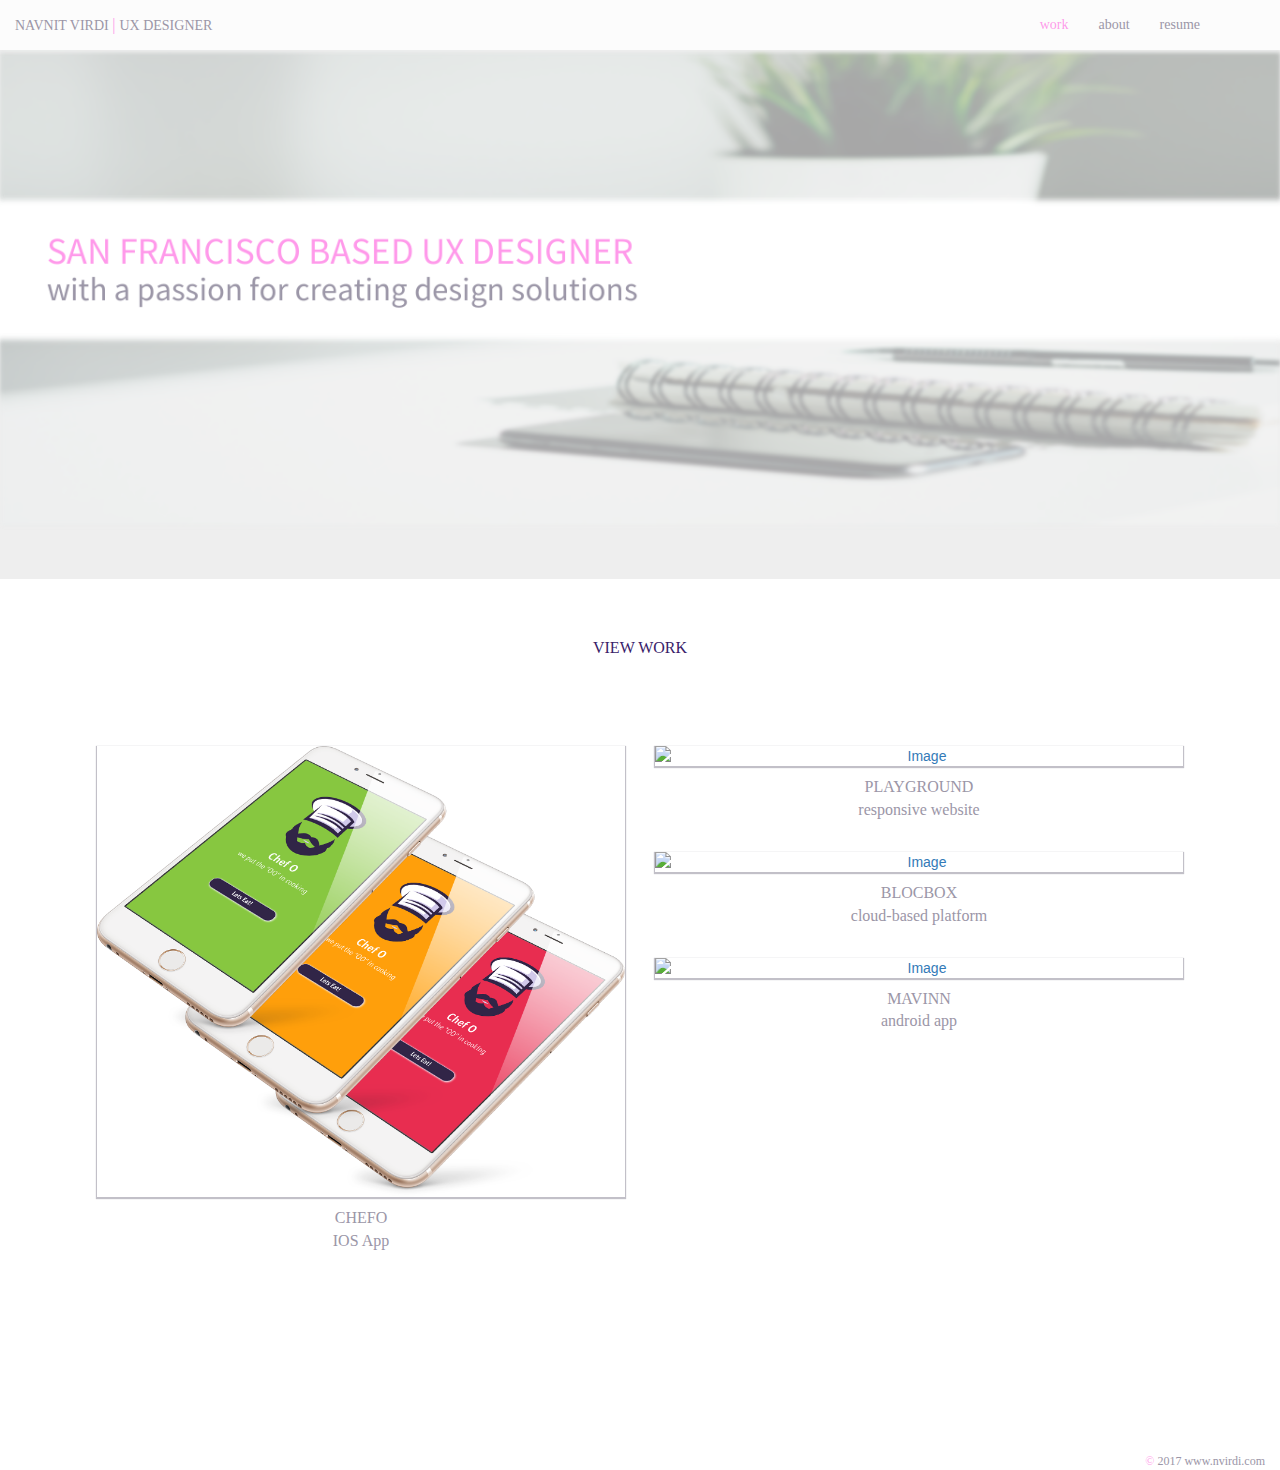
==== index.html @ 10308c73 "Update index.html" ====
<!DOCTYPE html>
<html lang="en">
<head>
  <title>Navnit Virdi UX Designer</title>
  <meta charset="utf-8">
  <meta name="viewport" content="width=device-width, initial-scale=1">
  <link rel="stylesheet" href="https://maxcdn.bootstrapcdn.com/bootstrap/3.3.7/css/bootstrap.min.css">
  <script src="https://ajax.googleapis.com/ajax/libs/jquery/3.2.1/jquery.min.js"></script>
  <script src="https://maxcdn.bootstrapcdn.com/bootstrap/3.3.7/js/bootstrap.min.js"></script>
  <script src="https://use.fontawesome.com/5433a87baa.js"></script>

<!--CSS -->
  <link rel="stylesheet" href="styles.css">
</head>
<body>

  <nav class="navbar navbar-inverse" style="z-index: 99;background-color:#FCFCFC;border:none;margin-bottom:auto">
    <div class="container-fluid">
      <div class="navbar-header" >
        <button type="button" class="navbar-toggle" data-toggle="collapse" data-target="#myNavbar" style="background-color:#9B96A7">
          <span class="icon-bar"></span>
          <span class="icon-bar"></span>
          <span class="icon-bar"></span>
        </button>
        <a class="navbar-brand headleft" href="http://www.nvirdi.com" style="color:#9B96A7;font-family:Source Sans Pro;font-size:14px;font-weight:400;" href="#">NAVNIT VIRDI  <span style="color:rgba(255,105,225,0.67);font-size:16px;">| </span> UX DESIGNER</a></a>
      </div>
      <div class="collapse navbar-collapse" id="myNavbar">
        <ul class="nav navbar-nav navbar-right">
          <li><a href="#work" style="color:rgba(255,105,225,0.67);font-weight:400;font-size:14px;font-family:Source Sans Pro;">work</a></li>
          <li><a href="http://www.nvirdi.com/about" style="color:#9B96A7;font-weight:400;font-size:14px;font-family:Source Sans Pro;">about</a></li>
          <li><a href="Images/Home/NVirdi 2.pdf" target="_blank" style="color:#9B96A7;font-weight:400;font-size:14px;font-family:Source Sans Pro;">resume</a></li>
          <li><a href="mailto:nvirdi3@gmail.com" target="_blank" class="icons-sm fb-ic" style='color:#9B96A7;padding-right:10px'><i class="fa fa-envelope fa-lg white-text mr-md-4"> </i></a>
          <li><a href="https://www.linkedin.com/in/navnitvirdi/" target="_blank" class="icons-sm li-ic" style='color:#9B96A7;padding-right:10px'><i class="fa fa-linkedin fa-lg white-text mr-md-4"> </i></a>
        </ul>
      </div>
    </div>
  </nav>

  <div class="jumbotron">
    <div class="text-center">
    <img src="Images/Home/HomeHeader.png" class="img-responsive" style="width:100%" alt="Image">
    </div>
  </div>

  </div>
  <br>
  <div class="text-center">

    <h4 style="font-size:16px;">VIEW WORK</h4><br><br>
    <span id="work" style="display: block; position: relative; top: -250px; visibility: hidden"></span>
    <div style="background-color:#FFFFFF;padding-top:20px;padding-bottom:20px;padding-left:20px;padding-right:20px;">
    <div class="row" style="width:90%; margin:auto">
      
      
       <div class="col-sm-6" style="background-color:#FFFFFF;">
        <img class="work"><a href="http://www.nvirdi.com/chefo"><img src="Images/Home/chefo.png" class="img-responsive" style="width:100%;box-shadow: 0px 1px 1px 1px #C2C0C8" alt="Image"></a>
        <p style="margin-top:10px;margin-bottom:0px;color:#9B96A7;font-family:Source Sans Pro;font-weight:500">CHEFO</p>
        <p style="color:#9B96A7">IOS App</p>
      </div>
       <div class="col-sm-6" style="background-color:#FFFFFF;">
        <img class="work"><a href="http://www.nvirdi.com/playground"><img src="Images/Home/playgroundimage.png" class="img-responsive" style="width:100%;box-shadow: 0px 1px 1px 1px #C2C0C8" alt="Image"></a>
        <p style="margin-top:10px;margin-bottom:0px;color:#9B96A7;font-family:Source Sans Pro;font-weight:500">PLAYGROUND</p>
        <p style="color:#9B96A7">responsive website</p>
      </div>
      <div class="col-sm-6" style="background-color:#FFFFFF;">
        <img class="work"><a href="http://www.nvirdi.com/blockbox"><img src="Images/Home/blocboximage.png" class="img-responsive" style="width:100%;box-shadow: 0px 1px 1px 1px #C2C0C8" alt="Image"></a>
        <p style="margin-top:10px;margin-bottom:0px;color:#9B96A7;font-family:Source Sans Pro;font-weight:500">BLOCBOX</p>
        <p style="color:#9B96A7">cloud-based platform</p>
      </div>
        <div class="col-sm-6" style="background-color:#FFFFFF;">
        <img class="work"><a href="http://www.nvirdi.com/mavinn"><img src="Images/Home/mavinnimage.png" class="img-responsive" style="width:100%;box-shadow: 0px 1px 1px 1px #C2C0C8" alt="Image"></a>
        <p style="margin-top:10px;margin-bottom:0px;color:#9B96A7;font-family:Source Sans Pro;font-weight:500">MAVINN</p>
        <p style="color:#9B96A7">android app</p>
      </div>
    </div>
  </div>
</div><br><br><br><br><br><br>



  <div class="footer-copyright">
      <div class="container-fluid text-right" style="margin-top:50px;font-family:Avenir;font-size:12px;color:#9B96A7;">
          <span style="color:rgba(255,105,225,0.67);">  © </span> 2017 www.nvirdi.com
      </div>
  </div>

  <!-- Global site tag (gtag.js) - Google Analytics -->
<script async src="https://www.googletagmanager.com/gtag/js?id=UA-111633989-1"></script>
<script>
  window.dataLayer = window.dataLayer || [];
  function gtag(){dataLayer.push(arguments);}
  gtag('js', new Date());

  gtag('config', 'UA-111633989-1');
</script>
---- styles.css ----
/* Remove the navbar's default margin-bottom and rounded borders */
.navbar {
  margin-top: auto;
  border-radius: 0;
  overflow: auto;
  display:block;
  position: fixed;
  top: 0;
  font-family:"Raleway";
  width: 100%;
}


/* Add a gray background color and some padding to the footer */
/*footer {
  background-color: #f2f2f2;
  padding: 25px;
}*/

.carousel-inner img {
  width: 100%; /* Set width to 100% */
  margin: auto;
  min-height:200px;
}

/* Hide the carousel text when the screen is less than 600 pixels wide */
@media (max-width: 600px) {
  .carousel-caption {
    display: none;
  }
}

.intro{
  max-width:700px;
  margin:auto;
}


p {
  color:#333333;
  font-size:16px;
  font-family:"Avenir";
}
.image {
  max-width:100%;
  height:auto;
  position: relative;
  background-attachment:relative;
}



h1 {
color:#391D6A;
font-family:"Raleway";
font-size:30px;
font-weight:bold;
}

h4 {
  color:#391D6A;
  font-size:16px;
  font-family:"Raleway";
}

.problem{
  margin:10px;
  text-align:center;
}

.heading{
  color:#391D6A;
  font-size:20px;
  font-family:"Raleway";
}

.majortitles {
  width: 80%;
  margin-left: 10%;
  font-family:"Raleway";
  font-weight:bold;
  font-size:25px;
  color:#391D6A;
}

.minortitles {
  width: 80%;
  margin-left: 10%;
  color:#9B9B9B;
  font-family:"Raleway"
  font-size:18px;

}

/*.paneltext-center {
  color:#141414;
  padding:20px;
  margin:5px 0;
  margin-bottom:50px;
  width:47%;
  float:left;
  position:relative;
  display:inline;
  padding-right:20px;
  background-color:rgba(255, 255, 255, .7);
}*/

.btn2 {
  -webkit-border-radius: 3px;
  -moz-border-radius: 3px;
  font-family: "Raleway", sans-serif;
  color: #BC9448;
  border-radius: 50px;
  font-size: 12px;
  font-weight:600;
  letter-spacing:1px;
  text-decoration: none;
  text-transform:uppercase;
  text-align:center;
  background-color: #FFFFFF;
  padding-right:10px;
  padding-left:10px;
  padding-top:11px;
  padding-bottom:11px;
  margin-top:30px;
  margin-bottom:10px;
  margin-left:auto;
  margin-right:auto;
  border-radius: 3px;
  border: solid #BC9448 1px;
  position:relative;
  display:table;
  transition: color .2s ease-in-out;
  -moz-transition: color .2s ease-in-out;
  -webkit-transition: color .2s ease-in-out;
  width:auto;

}

.btn2:hover {
  background: #C2C0C8;
  text-decoration: none;
  color:#FFFFFF;
  border-color:#C2C0C8;
}


.headleft {
  color: #391D6A;
  font-size: 16px;
  font-family: "Avenir";
}

.frustrationlist {
  font-family: "Avenir";
  font-size:16px;
  min-height:95px;


}

.motives {
  color: green;
  font-weight:bold;
}


.frust{
  color: red;
  font-weight:bold;
  margin-top: 10px;
}

.prob1 {
padding-top:10px;
padding-bottom:10px;
float:left;
width:auto;
padding-left:10px;
padding-right:10px;
box-shadow:0px 1px 1px 1px #C2C0C8;
background-color:white;
}

.prob2 {
padding-top:10px;
padding-bottom:10px;
padding-left:10px;
float:right;
width:auto;
padding-right:10px;
box-shadow:0px 1px 1px 1px #C2C0C8;
background-color:white;
}

.options{
  font-family: "Avenir";
  font-size:16px;
  color:#391D6A;

}

.research {
  font-family:"Avenir";
  font-weight:lighter;
  font-size:16px;
}

.flexbox {
  display: -webkit-flex;
  display: -ms-flexbox;
  display: flex;
  flex-direction: row;
}

@media screen and (max-width: 692px)   {
    .prob1, .nomarg, .prob2{
        width:100%;
        float:none;
        margin:auto;
    }

}

@media screen and (max-width: 692px)   {
    .elimmarg {
        margin:auto;
    }

}

.padme {
  padding-top:10px;
  padding-bottom:10px;
  padding-left:10px;
  padding-right:15px;
}
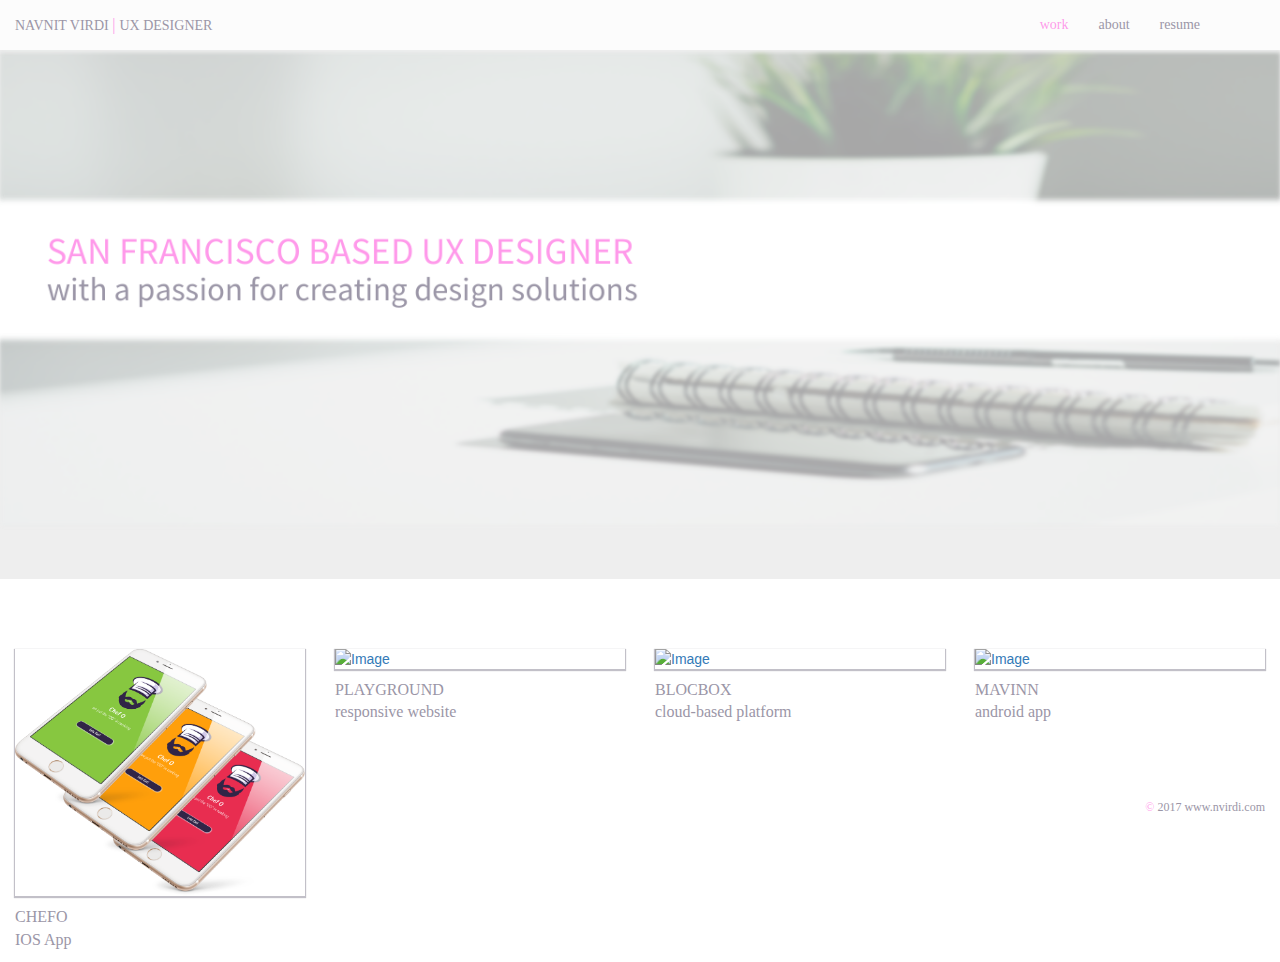
==== commit b364ebb5: "Update index.html" ====
--- a/index.html
+++ b/index.html
@@ -44,30 +44,24 @@
 
   </div>
   <br>
-  <div class="text-center">
 
-    <h4 style="font-size:16px;">VIEW WORK</h4><br><br>
-    <span id="work" style="display: block; position: relative; top: -250px; visibility: hidden"></span>
-    <div style="background-color:#FFFFFF;padding-top:20px;padding-bottom:20px;padding-left:20px;padding-right:20px;">
-    <div class="row" style="width:90%; margin:auto">
-      
-      
-       <div class="col-sm-6" style="background-color:#FFFFFF;">
+
+       <div class="col-sm-3" style="background-color:#FFFFFF;">
         <img class="work"><a href="http://www.nvirdi.com/chefo"><img src="Images/Home/chefo.png" class="img-responsive" style="width:100%;box-shadow: 0px 1px 1px 1px #C2C0C8" alt="Image"></a>
         <p style="margin-top:10px;margin-bottom:0px;color:#9B96A7;font-family:Source Sans Pro;font-weight:500">CHEFO</p>
         <p style="color:#9B96A7">IOS App</p>
       </div>
-       <div class="col-sm-6" style="background-color:#FFFFFF;">
+       <div class="col-sm-3" style="background-color:#FFFFFF;">
         <img class="work"><a href="http://www.nvirdi.com/playground"><img src="Images/Home/playgroundimage.png" class="img-responsive" style="width:100%;box-shadow: 0px 1px 1px 1px #C2C0C8" alt="Image"></a>
         <p style="margin-top:10px;margin-bottom:0px;color:#9B96A7;font-family:Source Sans Pro;font-weight:500">PLAYGROUND</p>
         <p style="color:#9B96A7">responsive website</p>
       </div>
-      <div class="col-sm-6" style="background-color:#FFFFFF;">
+      <div class="col-sm-3" style="background-color:#FFFFFF;">
         <img class="work"><a href="http://www.nvirdi.com/blockbox"><img src="Images/Home/blocboximage.png" class="img-responsive" style="width:100%;box-shadow: 0px 1px 1px 1px #C2C0C8" alt="Image"></a>
         <p style="margin-top:10px;margin-bottom:0px;color:#9B96A7;font-family:Source Sans Pro;font-weight:500">BLOCBOX</p>
         <p style="color:#9B96A7">cloud-based platform</p>
       </div>
-        <div class="col-sm-6" style="background-color:#FFFFFF;">
+        <div class="col-sm-3" style="background-color:#FFFFFF;">
         <img class="work"><a href="http://www.nvirdi.com/mavinn"><img src="Images/Home/mavinnimage.png" class="img-responsive" style="width:100%;box-shadow: 0px 1px 1px 1px #C2C0C8" alt="Image"></a>
         <p style="margin-top:10px;margin-bottom:0px;color:#9B96A7;font-family:Source Sans Pro;font-weight:500">MAVINN</p>
         <p style="color:#9B96A7">android app</p>
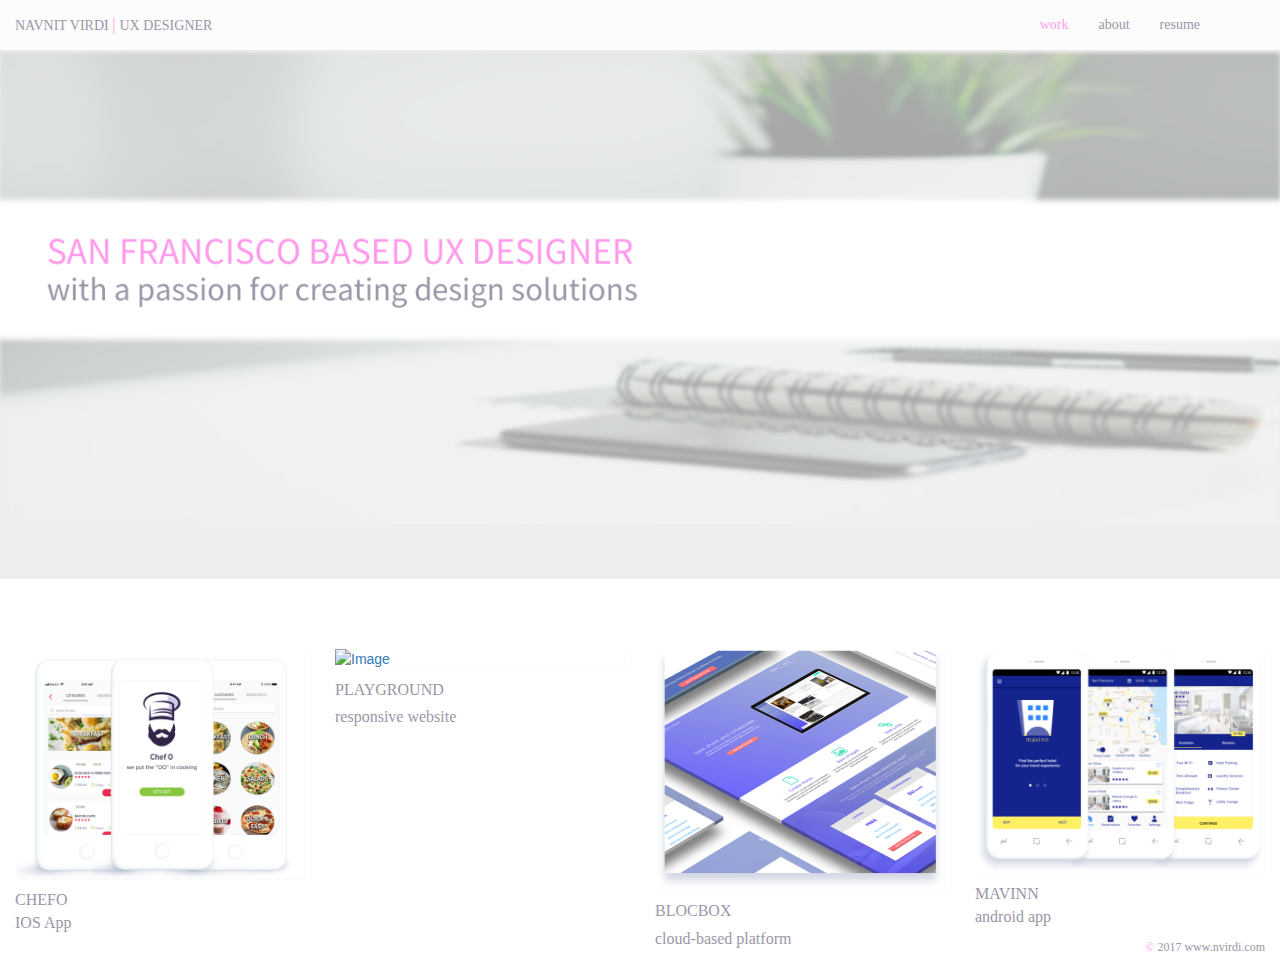
==== commit fe0cb252: "Update index.html" ====
--- a/index.html
+++ b/index.html
@@ -47,22 +47,22 @@
 
 
        <div class="col-sm-3" style="background-color:#FFFFFF;">
-        <img class="work"><a href="http://www.nvirdi.com/chefo"><img src="Images/Home/chefo.png" class="img-responsive" style="width:100%;box-shadow: 0px 1px 1px 1px #C2C0C8" alt="Image"></a>
+        <img class="work"><a href="http://www.nvirdi.com/chefo"><img src="Images/Home/chefo.png" class="img-responsive" style="width:100%;box-shadow: 0px 0.5px 0.5px 0.5px #FAFAFA" alt="Image"></a>
         <p style="margin-top:10px;margin-bottom:0px;color:#9B96A7;font-family:Source Sans Pro;font-weight:500">CHEFO</p>
         <p style="color:#9B96A7">IOS App</p>
       </div>
        <div class="col-sm-3" style="background-color:#FFFFFF;">
-        <img class="work"><a href="http://www.nvirdi.com/playground"><img src="Images/Home/playgroundimage.png" class="img-responsive" style="width:100%;box-shadow: 0px 1px 1px 1px #C2C0C8" alt="Image"></a>
-        <p style="margin-top:10px;margin-bottom:0px;color:#9B96A7;font-family:Source Sans Pro;font-weight:500">PLAYGROUND</p>
+        <img class="work"><a href="http://www.nvirdi.com/playground"><img src="Images/Home/playgroundimage.png" class="img-responsive" style="width:100%;box-shadow: 0px 0.5px 0.5px 0.5px #FAFAFA" alt="Image"></a>
+        <p style="margin-top:10px;margin-bottom:5px;color:#9B96A7;font-family:Source Sans Pro;font-weight:500">PLAYGROUND</p>
         <p style="color:#9B96A7">responsive website</p>
       </div>
       <div class="col-sm-3" style="background-color:#FFFFFF;">
-        <img class="work"><a href="http://www.nvirdi.com/blockbox"><img src="Images/Home/blocboximage.png" class="img-responsive" style="width:100%;box-shadow: 0px 1px 1px 1px #C2C0C8" alt="Image"></a>
-        <p style="margin-top:10px;margin-bottom:0px;color:#9B96A7;font-family:Source Sans Pro;font-weight:500">BLOCBOX</p>
+        <img class="work"><a href="http://www.nvirdi.com/blockbox"><img src="Images/Home/blocboximage.png" class="img-responsive" style="width:100%;box-shadow: 0px 0.5px 0.5px 0.5px #FAFAFA" alt="Image"></a>
+        <p style="margin-top:10px;margin-bottom:5px;color:#9B96A7;font-family:Source Sans Pro;font-weight:500">BLOCBOX</p>
         <p style="color:#9B96A7">cloud-based platform</p>
       </div>
         <div class="col-sm-3" style="background-color:#FFFFFF;">
-        <img class="work"><a href="http://www.nvirdi.com/mavinn"><img src="Images/Home/mavinnimage.png" class="img-responsive" style="width:100%;box-shadow: 0px 1px 1px 1px #C2C0C8" alt="Image"></a>
+        <img class="work"><a href="http://www.nvirdi.com/mavinn"><img src="Images/Home/mavinnimage.png" class="img-responsive" style="width:100%;box-shadow: 0px 0.5px 0.5px 0.5px #FAFAFA" alt="Image"></a>
         <p style="margin-top:10px;margin-bottom:0px;color:#9B96A7;font-family:Source Sans Pro;font-weight:500">MAVINN</p>
         <p style="color:#9B96A7">android app</p>
       </div>
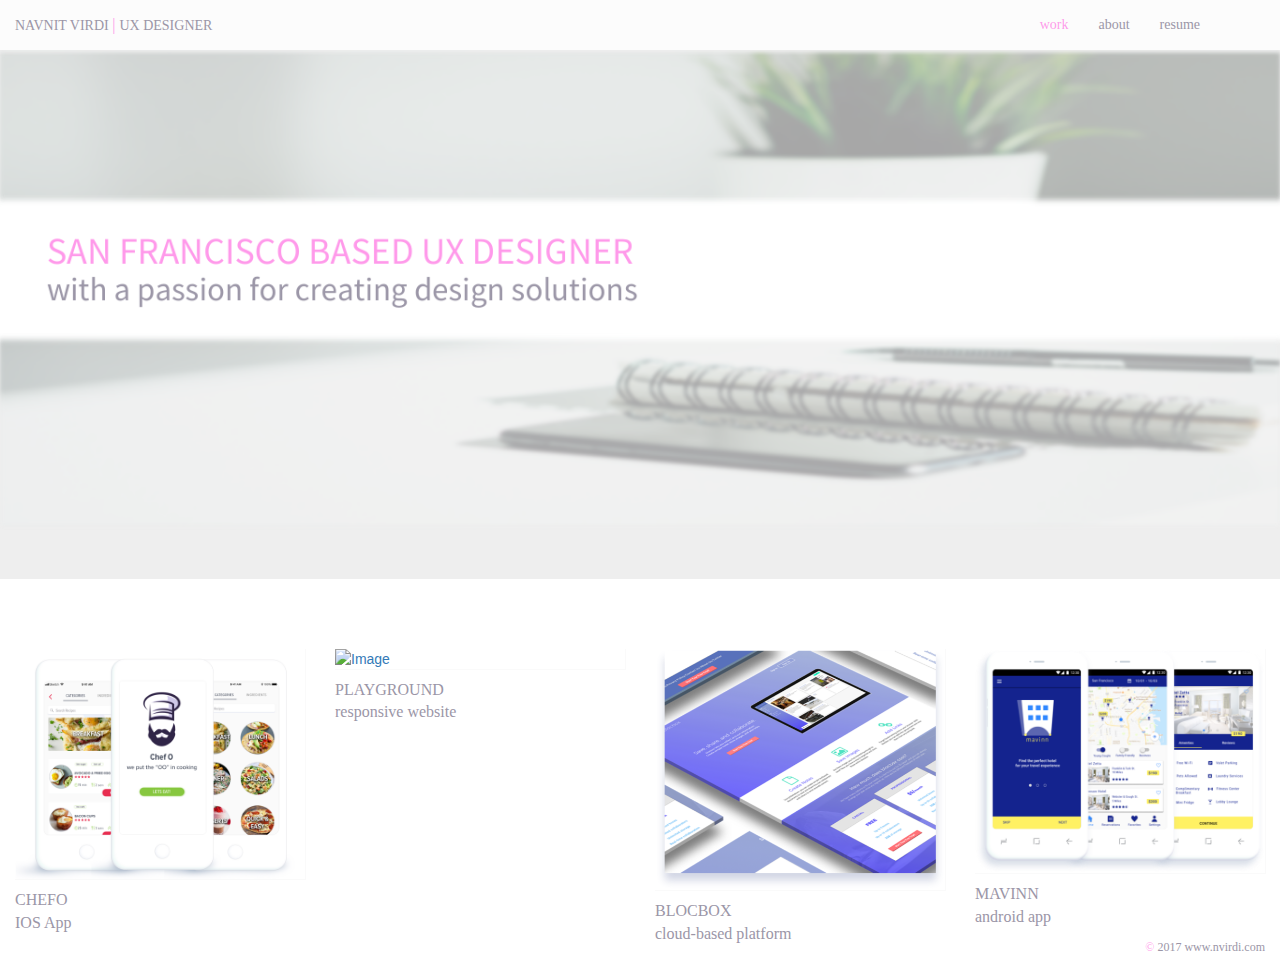
==== commit 7688735e: "Update index.html" ====
--- a/index.html
+++ b/index.html
@@ -53,12 +53,12 @@
       </div>
        <div class="col-sm-3" style="background-color:#FFFFFF;">
         <img class="work"><a href="http://www.nvirdi.com/playground"><img src="Images/Home/playgroundimage.png" class="img-responsive" style="width:100%;box-shadow: 0px 0.5px 0.5px 0.5px #FAFAFA" alt="Image"></a>
-        <p style="margin-top:10px;margin-bottom:5px;color:#9B96A7;font-family:Source Sans Pro;font-weight:500">PLAYGROUND</p>
+        <p style="margin-top:10px;margin-bottom:0px;color:#9B96A7;font-family:Source Sans Pro;font-weight:500">PLAYGROUND</p>
         <p style="color:#9B96A7">responsive website</p>
       </div>
       <div class="col-sm-3" style="background-color:#FFFFFF;">
         <img class="work"><a href="http://www.nvirdi.com/blockbox"><img src="Images/Home/blocboximage.png" class="img-responsive" style="width:100%;box-shadow: 0px 0.5px 0.5px 0.5px #FAFAFA" alt="Image"></a>
-        <p style="margin-top:10px;margin-bottom:5px;color:#9B96A7;font-family:Source Sans Pro;font-weight:500">BLOCBOX</p>
+        <p style="margin-top:10px;margin-bottom:0px;color:#9B96A7;font-family:Source Sans Pro;font-weight:500">BLOCBOX</p>
         <p style="color:#9B96A7">cloud-based platform</p>
       </div>
         <div class="col-sm-3" style="background-color:#FFFFFF;">
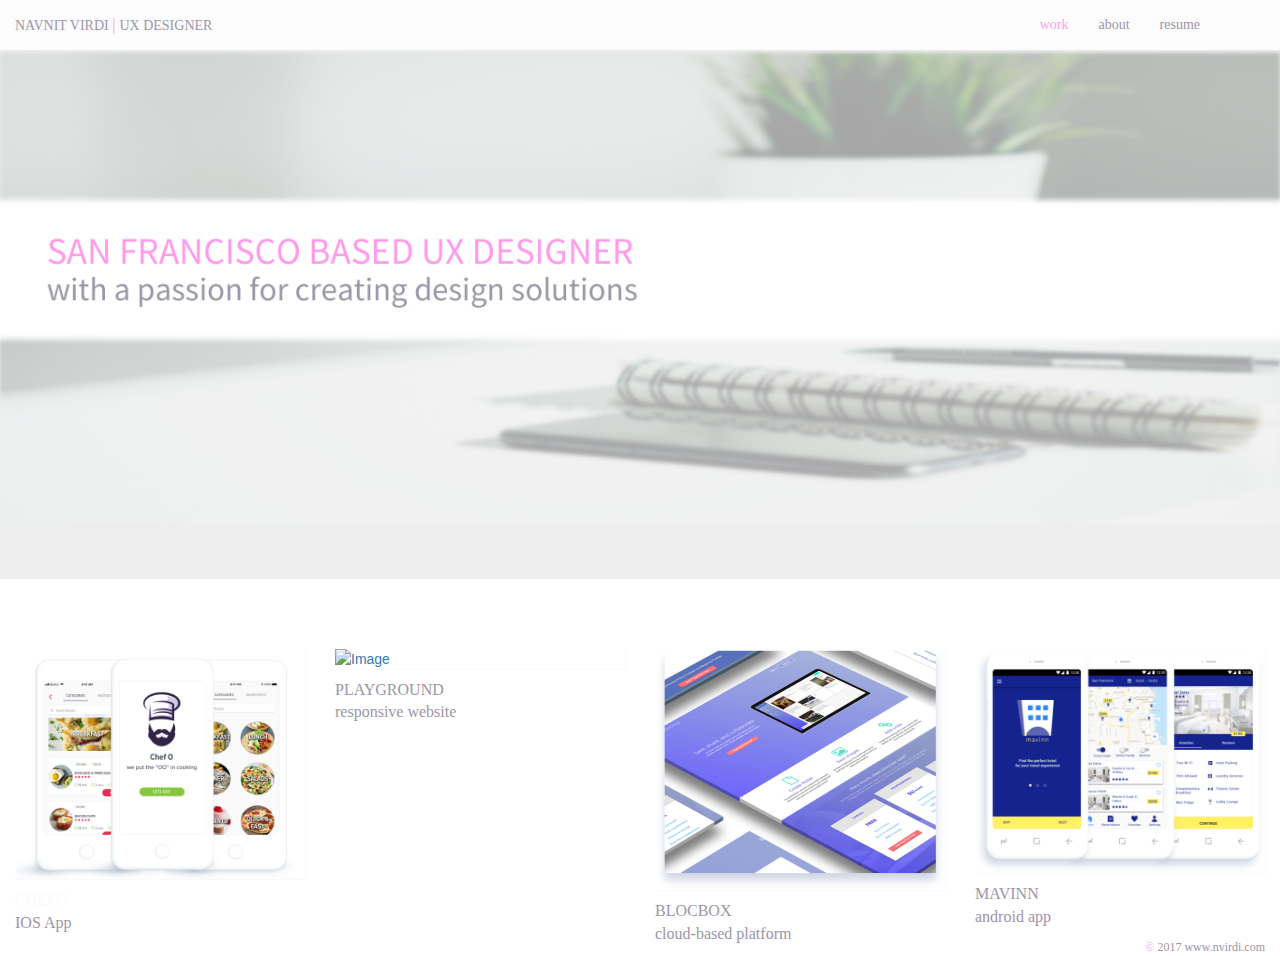
==== commit b8ba0145: "Update index.html" ====
--- a/index.html
+++ b/index.html
@@ -48,7 +48,7 @@
 
        <div class="col-sm-3" style="background-color:#FFFFFF;">
         <img class="work"><a href="http://www.nvirdi.com/chefo"><img src="Images/Home/chefo.png" class="img-responsive" style="width:100%;box-shadow: 0px 0.5px 0.5px 0.5px #FAFAFA" alt="Image"></a>
-        <p style="margin-top:10px;margin-bottom:0px;color:#9B96A7;font-family:Source Sans Pro;font-weight:500">CHEFO</p>
+        <p style="margin-top:10px;margin-bottom:0px;color:#FAFAFA;font-family:Source Sans Pro;font-weight:500">CHEFO</p>
         <p style="color:#9B96A7">IOS App</p>
       </div>
        <div class="col-sm-3" style="background-color:#FFFFFF;">
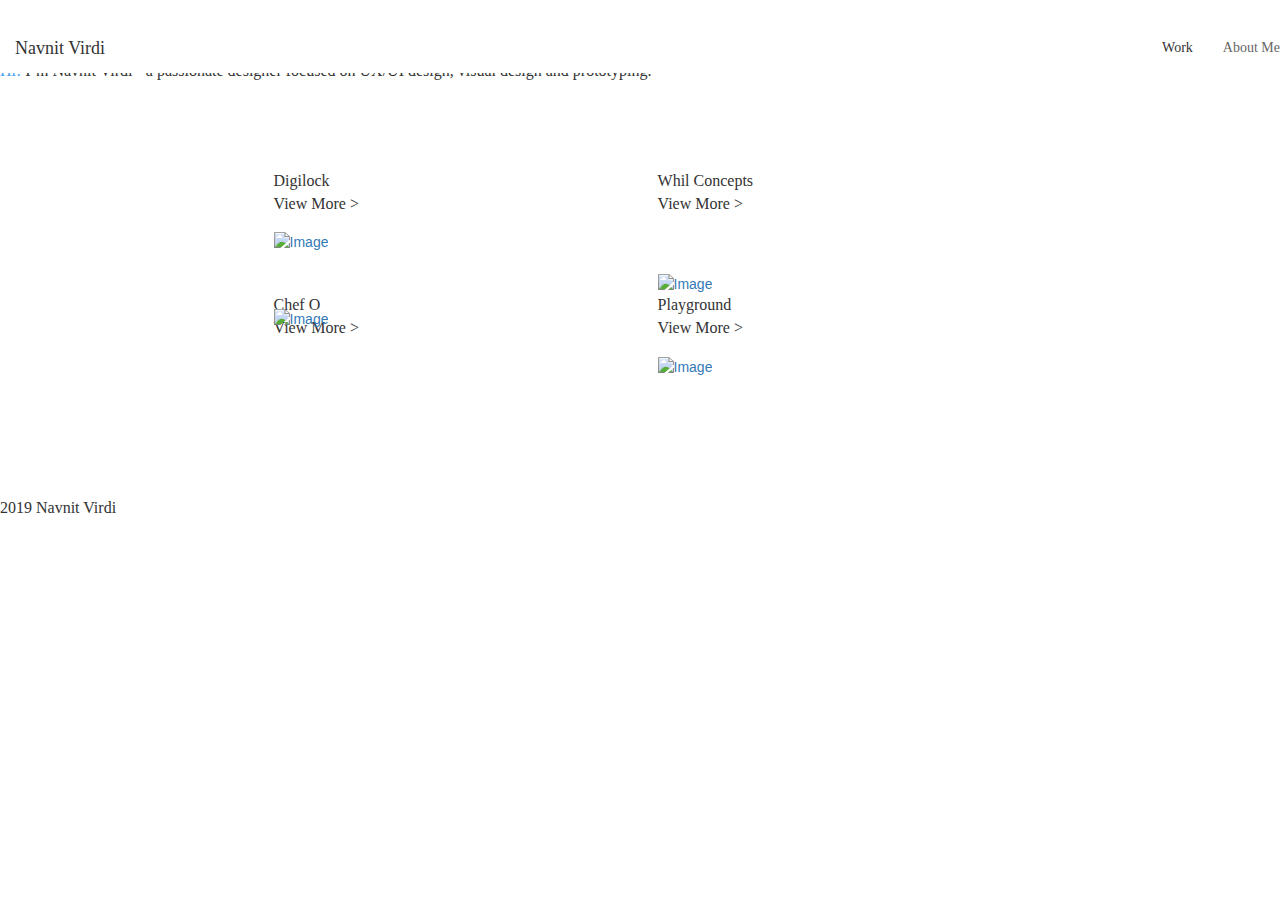
==== commit 6509deb8: "Create index.html" ====
--- a/index.html
+++ b/index.html
@@ -1,89 +1,68 @@
 <!DOCTYPE html>
 <html lang="en">
 <head>
-  <title>Navnit Virdi UX Designer</title>
+  <title>Navnit Virdi</title>
   <meta charset="utf-8">
   <meta name="viewport" content="width=device-width, initial-scale=1">
   <link rel="stylesheet" href="https://maxcdn.bootstrapcdn.com/bootstrap/3.3.7/css/bootstrap.min.css">
   <script src="https://ajax.googleapis.com/ajax/libs/jquery/3.2.1/jquery.min.js"></script>
   <script src="https://maxcdn.bootstrapcdn.com/bootstrap/3.3.7/js/bootstrap.min.js"></script>
   <script src="https://use.fontawesome.com/5433a87baa.js"></script>
-
-<!--CSS -->
+    <!-- Global site tag (gtag.js) - Google Analytics -->
+  <script async src="https://www.googletagmanager.com/gtag/js?id=UA-111633989-1"></script>
+  <script>
+    window.dataLayer = window.dataLayer || [];
+    function gtag(){dataLayer.push(arguments);}
+    gtag('js', new Date());
+    gtag('config', 'UA-111633989-1');
+  </script>
+  <!--CSS -->
   <link rel="stylesheet" href="styles.css">
 </head>
 <body>
-
-  <nav class="navbar navbar-inverse" style="z-index: 99;background-color:#FCFCFC;border:none;margin-bottom:auto">
-    <div class="container-fluid">
-      <div class="navbar-header" >
-        <button type="button" class="navbar-toggle" data-toggle="collapse" data-target="#myNavbar" style="background-color:#9B96A7">
+  <nav class="navbar navbar-inverse" style="background-color:#FFFFFF;border:none;margin-bottom:auto;margin-top:23px;padding-right:0px;">
+    <div class="container-fluid omneetheader" style="padding-right:0px;">
+      <div class="navbar-header" style="padding-right:0px;">
+        <button type="button" class="navbar-toggle" data-toggle="collapse" data-target="#myNavbar" style="background-color:#D4D6DA; border:none;">
           <span class="icon-bar"></span>
           <span class="icon-bar"></span>
           <span class="icon-bar"></span>
         </button>
-        <a class="navbar-brand headleft" href="http://www.nvirdi.com" style="color:#9B96A7;font-family:Source Sans Pro;font-size:14px;font-weight:400;" href="#">NAVNIT VIRDI  <span style="color:rgba(255,105,225,0.67);font-size:16px;">| </span> UX DESIGNER</a></a>
+        <a class="navbar-brand" href="http://www.nvirdi.com" href="#"><span style="color: #333333;font-family: hk_groteskbold;">Navnit Virdi</span></a></a>
       </div>
-      <div class="collapse navbar-collapse" id="myNavbar">
-        <ul class="nav navbar-nav navbar-right">
-          <li><a href="#work" style="color:rgba(255,105,225,0.67);font-weight:400;font-size:14px;font-family:Source Sans Pro;">work</a></li>
-          <li><a href="http://www.nvirdi.com/about" style="color:#9B96A7;font-weight:400;font-size:14px;font-family:Source Sans Pro;">about</a></li>
-          <li><a href="Images/Home/NVirdi 2.pdf" target="_blank" style="color:#9B96A7;font-weight:400;font-size:14px;font-family:Source Sans Pro;">resume</a></li>
-          <li><a href="mailto:nvirdi3@gmail.com" target="_blank" class="icons-sm fb-ic" style='color:#9B96A7;padding-right:10px'><i class="fa fa-envelope fa-lg white-text mr-md-4"> </i></a>
-          <li><a href="https://www.linkedin.com/in/navnitvirdi/" target="_blank" class="icons-sm li-ic" style='color:#9B96A7;padding-right:10px'><i class="fa fa-linkedin fa-lg white-text mr-md-4"> </i></a>
+      <div class="collapse navbar-collapse" id="myNavbar" style="padding-right:0px;">
+        <ul class="nav navbar-nav navbar-right" style="padding-right:0px;margin-right:0px">
+          <li><a href="http://www.nvirdi.com#work" style="color: #333333;font-family: hk_groteskbold;">Work</a></li>
+          <li><a href="http://www.nvirdi.com/about" style="color: #666666;padding-right:0%;">About Me</a></li>
         </ul>
       </div>
     </div>
   </nav>
-
-  <div class="jumbotron">
-    <div class="text-center">
-    <img src="Images/Home/HomeHeader.png" class="img-responsive" style="width:100%" alt="Image">
-    </div>
-  </div>
-
-  </div>
-  <br>
-
-
-       <div class="col-sm-3" style="background-color:#FFFFFF;">
-        <img class="work"><a href="http://www.nvirdi.com/chefo"><img src="Images/Home/chefo.png" class="img-responsive" style="width:100%;box-shadow: 0px 0.5px 0.5px 0.5px #FAFAFA" alt="Image"></a>
-        <p style="margin-top:10px;margin-bottom:0px;color:#FAFAFA;font-family:Source Sans Pro;font-weight:500">CHEFO</p>
-        <p style="color:#9B96A7">IOS App</p>
+  <br><br><br>
+  <p class="hi-i-m-navnit-virdi" > <span style="color: #459eea;">Hi! </span> I’m Navnit Virdi - a passionate designer focused on UX/UI design, visual design and prototyping. </p>
+  <div class="row" href="#work" style="width:60%;margin-left:20.2%;margin-top:87px;">
+      <div class="col-sm-6 rectangle firsty" style="margin-left:0px;width:49%;margin-right:1%;margin-bottom:.5%;overflow:hidden">
+          <p inline class="projectname">Digilock<br><span class="deshown" >View More ></span></p><a href="http://www.nvirdi.com/digilock"><img src="Images/digilockMockup.svg" style="margin-top:2%;" class="homeimage"  alt="Image"></a>
       </div>
-       <div class="col-sm-3" style="background-color:#FFFFFF;">
-        <img class="work"><a href="http://www.nvirdi.com/playground"><img src="Images/Home/playgroundimage.png" class="img-responsive" style="width:100%;box-shadow: 0px 0.5px 0.5px 0.5px #FAFAFA" alt="Image"></a>
-        <p style="margin-top:10px;margin-bottom:0px;color:#9B96A7;font-family:Source Sans Pro;font-weight:500">PLAYGROUND</p>
-        <p style="color:#9B96A7">responsive website</p>
+      <div class="col-sm-6 rectangle secondy" style="width:49%;overflow:hidden;margin-left:0%">
+          <p inline class="projectname">Whil Concepts<br><span class="deshown" >View More ></span></p><a href="http://www.nvirdi.com/whil"><img src="Images/whilMockup.png" style="margin-top:14%;" class="homeimage"  alt="Image"></a>
       </div>
-      <div class="col-sm-3" style="background-color:#FFFFFF;">
-        <img class="work"><a href="http://www.nvirdi.com/blockbox"><img src="Images/Home/blocboximage.png" class="img-responsive" style="width:100%;box-shadow: 0px 0.5px 0.5px 0.5px #FAFAFA" alt="Image"></a>
-        <p style="margin-top:10px;margin-bottom:0px;color:#9B96A7;font-family:Source Sans Pro;font-weight:500">BLOCBOX</p>
-        <p style="color:#9B96A7">cloud-based platform</p>
+      <div class="col-sm-6 rectangle thirdy" style="width:49%;margin-right:1%;margin-bottom:.5%;margin-left:0px;overflow:hidden">
+          <p inline class="projectname">Chef O<br><span class="deshown" > View More ></span> </p><a href="http://www.nvirdi.com/chefo"><img src="Images/chefOMockup.png" style="margin-top:-24%;" class="homeimage"  alt="Image"></a>
       </div>
-        <div class="col-sm-3" style="background-color:#FFFFFF;">
-        <img class="work"><a href="http://www.nvirdi.com/mavinn"><img src="Images/Home/mavinnimage.png" class="img-responsive" style="width:100%;box-shadow: 0px 0.5px 0.5px 0.5px #FAFAFA" alt="Image"></a>
-        <p style="margin-top:10px;margin-bottom:0px;color:#9B96A7;font-family:Source Sans Pro;font-weight:500">MAVINN</p>
-        <p style="color:#9B96A7">android app</p>
-      </div>
-    </div>
-  </div>
-</div><br><br><br><br><br><br>
-
-
-
-  <div class="footer-copyright">
-      <div class="container-fluid text-right" style="margin-top:50px;font-family:Avenir;font-size:12px;color:#9B96A7;">
-          <span style="color:rgba(255,105,225,0.67);">  © </span> 2017 www.nvirdi.com
+      <div class="col-sm-6 rectangle fourthy" style="width:49%;overflow:hidden;margin-left:0%">
+          <p inline class="projectname">Playground<br><span class="deshown" > View More ></span></p><a href="http://www.nvirdi.com/playground"><img src="Images/playgroundMockup.svg" style="margin-top:2%;" class="homeimage"  alt="Image"></a>
       </div>
   </div>
-
-  <!-- Global site tag (gtag.js) - Google Analytics -->
-<script async src="https://www.googletagmanager.com/gtag/js?id=UA-111633989-1"></script>
-<script>
-  window.dataLayer = window.dataLayer || [];
-  function gtag(){dataLayer.push(arguments);}
-  gtag('js', new Date());
-
-  gtag('config', 'UA-111633989-1');
-</script>
+  <br><br><br><br><br><br>
+  <p class="footerhome"><i class="fa fa-copyright" aria-hidden="true"></i> 2019  Navnit Virdi</p>
+  <p class="footerhome" style="margin-bottom: 80px">
+    <a href="mailto:nvirdi3@gmail.com" target="_blank" class="icons-sm fb-ic" style="color: #999999;">
+      <i class="fa fa-envelope fa-lg white-text mr-md-4"> </i>
+    </a>
+    <a href="https://www.linkedin.com/in/navnitvirdi/" target="_blank" class="icons-sm li-ic" style="color: #999999;margin-left: 10px;">
+      <i class="fa fa-linkedin fa-lg white-text mr-md-4"> </i>
+    </a>
+  </p><br><br><br>
+</body>
+</html>
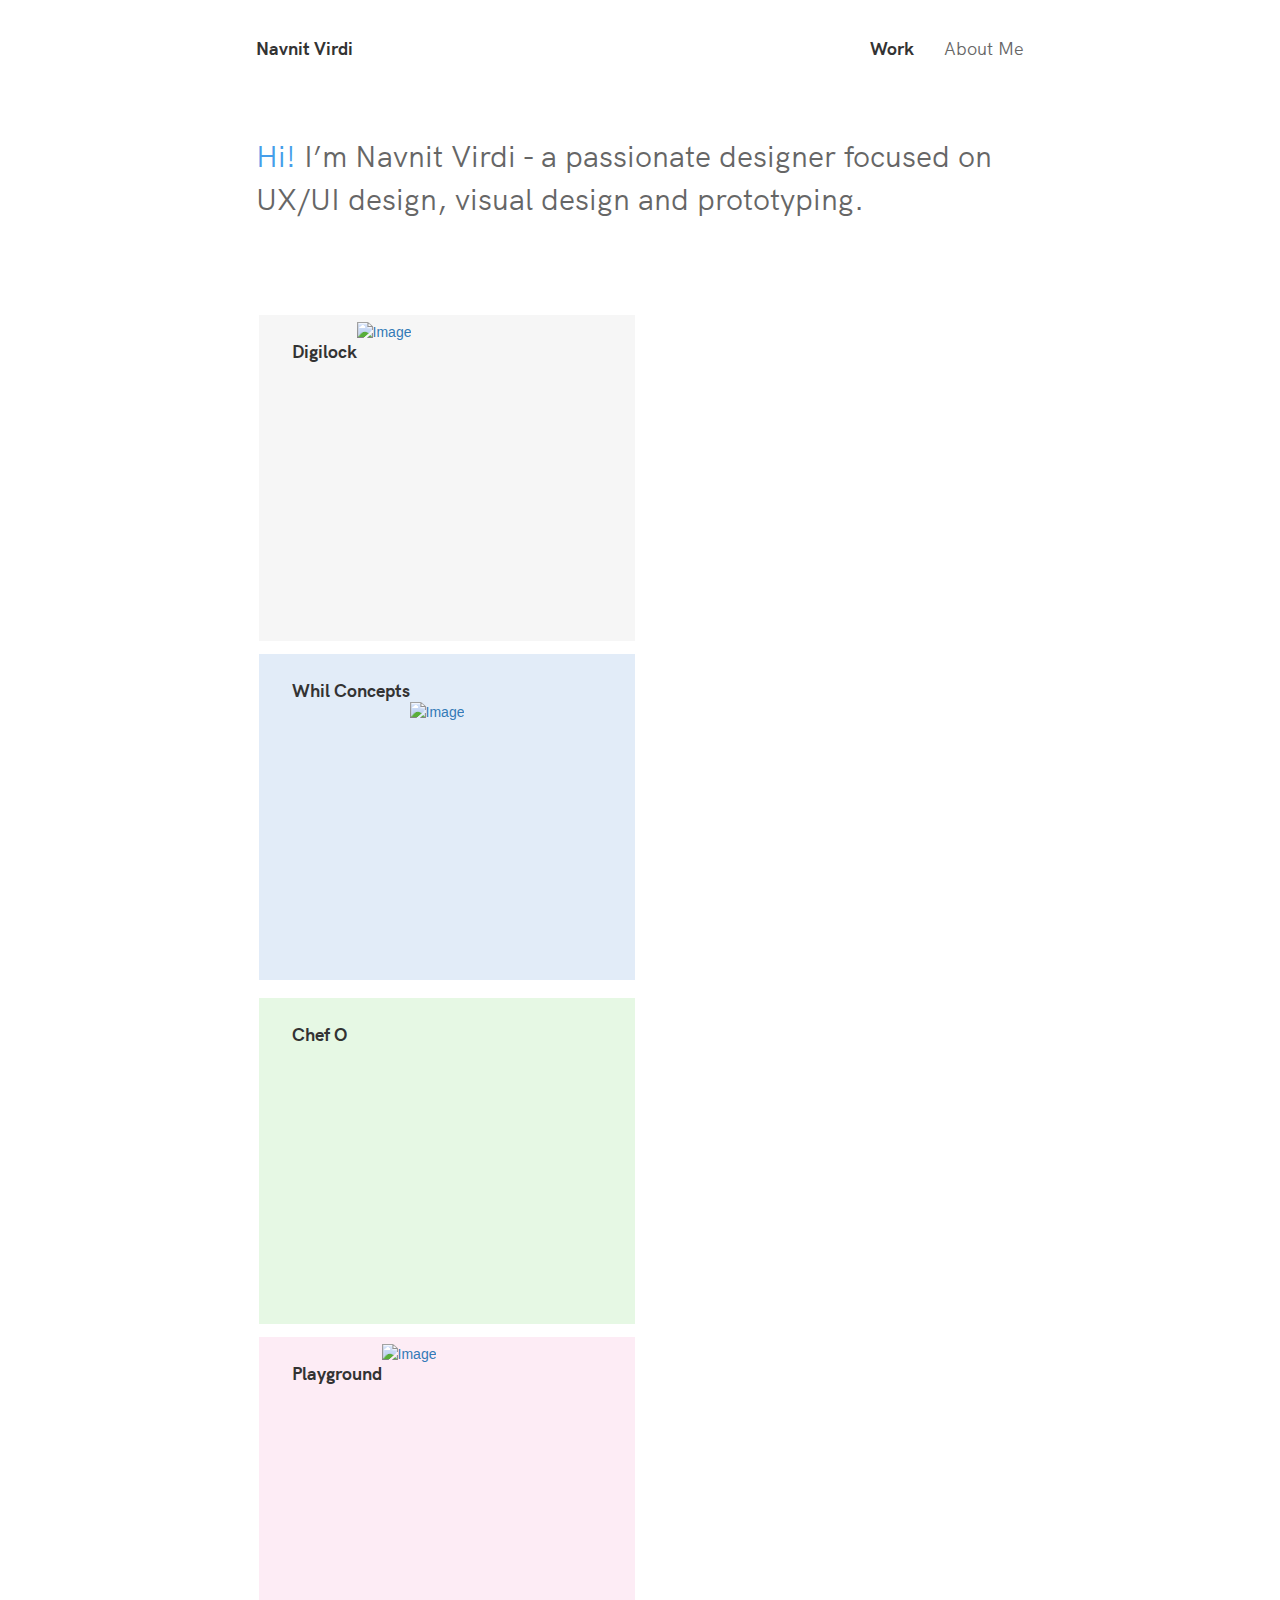
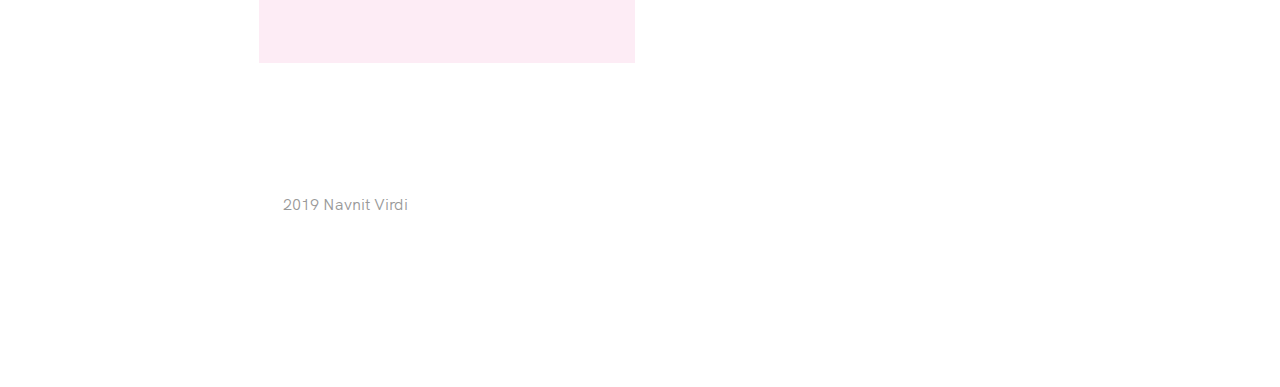
==== commit 7097627e: "Update index.html" ====
--- a/index.html
+++ b/index.html
@@ -41,16 +41,16 @@
   <br><br><br>
   <p class="hi-i-m-navnit-virdi" > <span style="color: #459eea;">Hi! </span> I’m Navnit Virdi - a passionate designer focused on UX/UI design, visual design and prototyping. </p>
   <div class="row" href="#work" style="width:60%;margin-left:20.2%;margin-top:87px;">
-      <div class="col-sm-6 rectangle firsty" style="margin-left:0px;width:49%;margin-right:1%;margin-bottom:.5%;overflow:hidden">
+      <div class="col-sm-6 rectangle firsty" onclick="window.location.href='http://www.nvirdi.com/digilock'" style="margin-left:0px;width:49%;margin-right:1%;margin-bottom:.5%;overflow:hidden">
           <p inline class="projectname">Digilock<br><span class="deshown" >View More ></span></p><a href="http://www.nvirdi.com/digilock"><img src="Images/digilockMockup.svg" style="margin-top:2%;" class="homeimage"  alt="Image"></a>
       </div>
-      <div class="col-sm-6 rectangle secondy" style="width:49%;overflow:hidden;margin-left:0%">
+      <div class="col-sm-6 rectangle secondy" onclick="window.location.href='http://www.nvirdi.com/whil'" style="width:49%;overflow:hidden;margin-left:0%">
           <p inline class="projectname">Whil Concepts<br><span class="deshown" >View More ></span></p><a href="http://www.nvirdi.com/whil"><img src="Images/whilMockup.png" style="margin-top:14%;" class="homeimage"  alt="Image"></a>
       </div>
-      <div class="col-sm-6 rectangle thirdy" style="width:49%;margin-right:1%;margin-bottom:.5%;margin-left:0px;overflow:hidden">
+      <div class="col-sm-6 rectangle thirdy" onclick="window.location.href='http://www.nvirdi.com/chefo'" style="width:49%;margin-right:1%;margin-bottom:.5%;margin-left:0px;overflow:hidden">
           <p inline class="projectname">Chef O<br><span class="deshown" > View More ></span> </p><a href="http://www.nvirdi.com/chefo"><img src="Images/chefOMockup.png" style="margin-top:-24%;" class="homeimage"  alt="Image"></a>
       </div>
-      <div class="col-sm-6 rectangle fourthy" style="width:49%;overflow:hidden;margin-left:0%">
+      <div class="col-sm-6 rectangle fourthy" onclick="window.location.href='http://www.nvirdi.com/playground'" style="width:49%;overflow:hidden;margin-left:0%">
           <p inline class="projectname">Playground<br><span class="deshown" > View More ></span></p><a href="http://www.nvirdi.com/playground"><img src="Images/playgroundMockup.svg" style="margin-top:2%;" class="homeimage"  alt="Image"></a>
       </div>
   </div>
--- a/styles.css
+++ b/styles.css
@@ -1,237 +1,575 @@
-/* Remove the navbar's default margin-bottom and rounded borders */
-.navbar {
-  margin-top: auto;
-  border-radius: 0;
-  overflow: auto;
-  display:block;
-  position: fixed;
-  top: 0;
-  font-family:"Raleway";
-  width: 100%;
-}
-
-
-/* Add a gray background color and some padding to the footer */
-/*footer {
-  background-color: #f2f2f2;
-  padding: 25px;
-}*/
-
-.carousel-inner img {
-  width: 100%; /* Set width to 100% */
-  margin: auto;
-  min-height:200px;
-}
-
-/* Hide the carousel text when the screen is less than 600 pixels wide */
-@media (max-width: 600px) {
-  .carousel-caption {
-    display: none;
-  }
-}
-
-.intro{
-  max-width:700px;
-  margin:auto;
-}
-
-
-p {
-  color:#333333;
-  font-size:16px;
-  font-family:"Avenir";
-}
-.image {
-  max-width:100%;
-  height:auto;
-  position: relative;
-  background-attachment:relative;
-}
-
-
-
-h1 {
-color:#391D6A;
-font-family:"Raleway";
-font-size:30px;
-font-weight:bold;
-}
-
-h4 {
-  color:#391D6A;
-  font-size:16px;
-  font-family:"Raleway";
-}
-
-.problem{
-  margin:10px;
-  text-align:center;
-}
-
-.heading{
-  color:#391D6A;
-  font-size:20px;
-  font-family:"Raleway";
-}
-
-.majortitles {
-  width: 80%;
-  margin-left: 10%;
-  font-family:"Raleway";
-  font-weight:bold;
-  font-size:25px;
-  color:#391D6A;
-}
-
-.minortitles {
-  width: 80%;
-  margin-left: 10%;
-  color:#9B9B9B;
-  font-family:"Raleway"
-  font-size:18px;
-
-}
-
-/*.paneltext-center {
-  color:#141414;
-  padding:20px;
-  margin:5px 0;
-  margin-bottom:50px;
-  width:47%;
-  float:left;
-  position:relative;
-  display:inline;
-  padding-right:20px;
-  background-color:rgba(255, 255, 255, .7);
-}*/
-
-.btn2 {
-  -webkit-border-radius: 3px;
-  -moz-border-radius: 3px;
-  font-family: "Raleway", sans-serif;
-  color: #BC9448;
-  border-radius: 50px;
-  font-size: 12px;
-  font-weight:600;
-  letter-spacing:1px;
-  text-decoration: none;
-  text-transform:uppercase;
-  text-align:center;
-  background-color: #FFFFFF;
-  padding-right:10px;
-  padding-left:10px;
-  padding-top:11px;
-  padding-bottom:11px;
-  margin-top:30px;
-  margin-bottom:10px;
-  margin-left:auto;
-  margin-right:auto;
-  border-radius: 3px;
-  border: solid #BC9448 1px;
-  position:relative;
-  display:table;
-  transition: color .2s ease-in-out;
-  -moz-transition: color .2s ease-in-out;
-  -webkit-transition: color .2s ease-in-out;
-  width:auto;
-
-}
-
-.btn2:hover {
-  background: #C2C0C8;
-  text-decoration: none;
-  color:#FFFFFF;
-  border-color:#C2C0C8;
-}
-
-
-.headleft {
-  color: #391D6A;
-  font-size: 16px;
-  font-family: "Avenir";
-}
-
-.frustrationlist {
-  font-family: "Avenir";
-  font-size:16px;
-  min-height:95px;
-
-
-}
-
-.motives {
-  color: green;
-  font-weight:bold;
-}
-
-
-.frust{
-  color: red;
-  font-weight:bold;
-  margin-top: 10px;
-}
-
-.prob1 {
-padding-top:10px;
-padding-bottom:10px;
-float:left;
-width:auto;
-padding-left:10px;
-padding-right:10px;
-box-shadow:0px 1px 1px 1px #C2C0C8;
-background-color:white;
-}
-
-.prob2 {
-padding-top:10px;
-padding-bottom:10px;
-padding-left:10px;
-float:right;
-width:auto;
-padding-right:10px;
-box-shadow:0px 1px 1px 1px #C2C0C8;
-background-color:white;
-}
-
-.options{
-  font-family: "Avenir";
-  font-size:16px;
-  color:#391D6A;
-
-}
-
-.research {
-  font-family:"Avenir";
-  font-weight:lighter;
-  font-size:16px;
-}
-
-.flexbox {
-  display: -webkit-flex;
-  display: -ms-flexbox;
-  display: flex;
-  flex-direction: row;
-}
-
-@media screen and (max-width: 692px)   {
-    .prob1, .nomarg, .prob2{
-        width:100%;
-        float:none;
-        margin:auto;
-    }
-
-}
-
-@media screen and (max-width: 692px)   {
-    .elimmarg {
-        margin:auto;
-    }
-
-}
-
-.padme {
-  padding-top:10px;
-  padding-bottom:10px;
-  padding-left:10px;
-  padding-right:15px;
-}
+.omneetheader {
+    height: 23px;
+    width: 60%;
+    color: #333333;
+    font-family: "hk_grotesk";
+    font-size: 18px;
+    padding: 0 0;
+    text-align: center;
+}
+
+.hi-i-m-navnit-virdi {
+    height: 86px;
+    width: 60%;
+    margin-left: 20%;
+    color: #666666;
+    font-family: "hk_grotesk";
+    font-size: 30px;
+    line-height: 43px;
+    max-width: 841px;
+ }
+
+.hi-i-m-navnit-virdi-title {
+    height: 100%;
+    width: 60%;
+    color: #333333;
+    font-family: "hk_groteskbold";
+    font-size: 35px;
+    line-height: 43px;
+    margin: auto;
+    padding-right: 20%;
+}
+
+.hi-i-m-navnit-virdi-text {
+    height: 100%;
+    width: 60%;
+    color: #666666;
+    font-family: "hk_grotesk";
+    font-size: 30px;
+    line-height: 43px;
+    margin: auto;
+    padding-right: 20%;
+    margin-top: 14px;
+}
+
+.rectangle {
+    height: 326px;
+    max-height: 326px;
+    margin: 9px;
+    /*max-width: 463px;*/
+}
+
+.rectangle:hover {
+    background: #333333;
+}
+
+
+.homeimage {
+    display: relative;
+    width: 100%;
+    /*height: 100%;*/
+    margin: auto;
+}
+
+.firsty {
+    background-color:rgba(245,245,245,0.85);
+}
+
+.secondy {
+    background-color:#E2ECF8;
+}
+
+.thirdy {
+    background-color:#E6F8E4;
+}
+
+.fourthy {
+    background-color:#FDECF5;
+}
+
+.rectangle:hover {
+    background-color: #3B8EFC;
+    color: white;
+    /*opacity: .5;*/
+}
+
+.rectangle:hover img {
+    opacity: .2;
+    /*opacity: .5;*/
+}
+
+.aboutimage {
+    display: relative;
+    width: 60%;
+    margin-left: 20%;
+    margin-right: 20%;
+}
+
+.deshown {
+    position: absolute;
+    visibility: hidden;
+    opacity: 0;
+    transition: opacity .2s, visibility .2s;
+}
+
+.rectangle:hover .deshown {
+    /*display: relative;*/
+    font-family: "hk_grotesklight";
+    visibility: visible;
+    opacity: 1;
+    font-size: 16px;
+    /*opacity: .5;*/
+}
+
+.abouticons {
+    margin-right: 40px;
+}
+
+.playinline {
+    display: inline;
+}
+
+.projectname {
+    float: left;
+    padding-top: 23px;
+    padding-left: 18px;
+    font-family: "hk_groteskbold";
+    font-size: 18px;
+}
+
+.projectname:hover {
+    color: white;
+}
+
+.footerhome {
+    margin: auto;
+    width:  60%;
+    color: #999999;
+    margin-bottom: 10px;
+    font-family: "hk_grotesk";
+    font-size: 16px;
+    padding-left: 27px;
+}
+
+.paraheaders {
+    color: #333333;
+    font-family: "hk_groteskbold";
+    font-size: 25px;
+    font-weight: bold;
+    width: 60%;
+    margin: auto;
+    padding-left: 27px;
+    padding-top: 27px;
+    padding-right: 22px;
+    line-height: 31px;
+}
+
+.paratext {
+    color: #333333;
+    font-family: "hk_grotesklight";
+    font-size: 18px;
+    width: 60%;
+    margin: auto;
+    padding-left: 27px;
+    padding-right: 22px;
+    line-height: 31px;
+}
+
+.icontext {
+    color: #333333;
+    font-family: "hk_grotesklight";
+    font-size: 14px;
+    width: 60%;
+    margin: auto;
+    /*padding-left: 27px;*/
+    padding-right: 22px;
+    line-height: 31px;
+}
+
+.iconspu {
+    margin-left: 14px;
+    margin-right: 20px;
+}
+
+
+.list-horizontal {
+    width: 60%;
+    margin-left: 19%;
+    font-size: 18px;
+    font-family: 'hk_grotesklight';
+    margin-top: 18px;
+}
+
+.list-horizontal li {
+    display:inline-block;
+}
+
+.list-horizontal li:before {
+    content: '\00a0\2022\00a0\00a0';
+    color:#999;
+    color: white;
+    font-size:4px;
+    border: solid 1px;
+    border-color: #999;
+    border-radius: 6px;
+    margin: 2px;
+    position: relative;
+    bottom: 4px;
+}
+
+.whillist {
+    width:60%;
+    margin:auto;
+    line-height:1.8;
+    font-size:18px;
+}
+
+.digilock-list {
+    font-family: "hk_grotesklight_italic";
+    list-style-type: circle;
+}
+
+.whilflow {
+    font-size: 20px;
+    font-family: "hk_grotesk";
+    position: absolute;
+    margin-top: 2.5em;
+}
+
+.role {
+    padding-left: 27px;
+    padding-top: 27px;
+}
+
+.aboutwidth {
+    width: 65%;
+}
+
+.linky {
+    color: #459eea;
+    font-family: "hk_groteskbold";
+    font-size: 20px;
+    background-color: transparent;
+}
+
+.mobilefont {
+    font-size:20px;
+    margin-left: 19.5%;
+    margin-right:15%;
+    margin-top: 28px;
+}
+
+.mobileefont {
+    font-size:16px;
+    margin-left: 28px;
+    margin-right:11%;
+    margin-top: 28px;
+}
+
+.protobutton {
+    height: 42px;
+    width: 167px;
+    border: 1px solid #3B8EFC;
+    border-radius: 2px;
+    color: #3B8EFC;
+    font-family: "hk_grotesklight";
+    font-size: 18px;
+}
+
+.protobutton:hover {
+    border: 1px solid #ffffff;
+    border-radius: 2px;
+    color: white;
+    background-color: #3B8EFC;
+}
+
+
+@media (max-width: 1435px) {
+    /*.rectangle {*/
+        /*height: 100%;*/
+        /*max-height: 276px;*/
+        /*min-height: 220px;*/
+        /*margin: 0px 18px 0px 0px;*/
+        /*max-width: 463px;*/
+    /*}*/
+    /*.homeimage {*/
+        /*max-height: 276px*/
+    /*}*/
+}
+
+/*@media (min-width: 1435px) {*/
+    /*.omneetheader {*/
+        /*width: 970px;*/
+        /*margin-left: 20%;*/
+    /*}*/
+/*}*/
+
+@media (max-width: 768px) {
+    .rectangle {
+        /*height: 100%;*/
+        max-height: 210px;
+        min-height: 200px;
+        /*margin: 0px 18px 0px 0px;*/
+        /*max-width: 463px;*/
+    }
+    .homeimage {
+        max-height: 200px
+    }
+    .whilflow {
+        margin-top: 10px;
+    }
+    .iconspu {
+        visibility: hidden;
+        opacity: 0;
+    }
+}
+
+@media (max-width: 800px) {
+    .mobilefont {
+        font-size: 14px;
+        margin-left: 10%;
+        margin-right:8%;
+    }
+    .mobileefont {
+        font-size: 8px;
+        margin-left: 2%;
+        margin-right:1%;
+    }
+}
+
+@media (max-width: 1400px) {
+    .mobileefont {
+        font-size: 12px;
+        margin-left: 4%;
+        margin-right:4%;
+    }
+}
+
+@font-face {
+    font-family: 'hk_groteskbold';
+    src: url('hkgrotesk-bold-webfont.woff2') format('woff2'),
+         url('hkgrotesk-bold-webfont.woff') format('woff');
+    font-weight: normal;
+    font-style: normal;
+
+}
+
+
+
+
+@font-face {
+    font-family: 'hk_groteskbold_italic';
+    src: url('hkgrotesk-bolditalic-webfont.woff2') format('woff2'),
+         url('hkgrotesk-bolditalic-webfont.woff') format('woff');
+    font-weight: normal;
+    font-style: normal;
+
+}
+
+
+
+
+@font-face {
+    font-family: 'hk_groteskbold_legacy';
+    src: url('hkgrotesk-boldlegacy-webfont.woff2') format('woff2'),
+         url('hkgrotesk-boldlegacy-webfont.woff') format('woff');
+    font-weight: normal;
+    font-style: normal;
+
+}
+
+
+
+
+@font-face {
+    font-family: 'hk_groteskbold_legacy_italic';
+    src: url('hkgrotesk-boldlegacyitalic-webfont.woff2') format('woff2'),
+         url('hkgrotesk-boldlegacyitalic-webfont.woff') format('woff');
+    font-weight: normal;
+    font-style: normal;
+
+}
+
+
+
+
+@font-face {
+    font-family: 'hk_groteskitalic';
+    src: url('hkgrotesk-italic-webfont.woff2') format('woff2'),
+         url('hkgrotesk-italic-webfont.woff') format('woff');
+    font-weight: normal;
+    font-style: normal;
+
+}
+
+
+
+
+@font-face {
+    font-family: 'hk_grotesklegacy_italic';
+    src: url('hkgrotesk-legacyitalic-webfont.woff2') format('woff2'),
+         url('hkgrotesk-legacyitalic-webfont.woff') format('woff');
+    font-weight: normal;
+    font-style: normal;
+
+}
+
+
+
+
+@font-face {
+    font-family: 'hk_grotesklight';
+    src: url('hkgrotesk-light-webfont.woff2') format('woff2'),
+         url('hkgrotesk-light-webfont.woff') format('woff');
+    font-weight: normal;
+    font-style: normal;
+
+}
+
+
+
+
+@font-face {
+    font-family: 'hk_grotesklight_italic';
+    src: url('hkgrotesk-lightitalic-webfont.woff2') format('woff2'),
+         url('hkgrotesk-lightitalic-webfont.woff') format('woff');
+    font-weight: normal;
+    font-style: normal;
+
+}
+
+
+
+
+@font-face {
+    font-family: 'hk_grotesklight_legacy';
+    src: url('hkgrotesk-lightlegacy-webfont.woff2') format('woff2'),
+         url('hkgrotesk-lightlegacy-webfont.woff') format('woff');
+    font-weight: normal;
+    font-style: normal;
+
+}
+
+
+
+
+@font-face {
+    font-family: 'hk_grotesklight_legacy_italic';
+    src: url('hkgrotesk-lightlegacyitalic-webfont.woff2') format('woff2'),
+         url('hkgrotesk-lightlegacyitalic-webfont.woff') format('woff');
+    font-weight: normal;
+    font-style: normal;
+
+}
+
+
+
+
+@font-face {
+    font-family: 'hk_groteskmedium';
+    src: url('hkgrotesk-medium-webfont.woff2') format('woff2'),
+         url('hkgrotesk-medium-webfont.woff') format('woff');
+    font-weight: normal;
+    font-style: normal;
+
+}
+
+
+
+
+@font-face {
+    font-family: 'hk_groteskmedium_italic';
+    src: url('hkgrotesk-mediumitalic-webfont.woff2') format('woff2'),
+         url('hkgrotesk-mediumitalic-webfont.woff') format('woff');
+    font-weight: normal;
+    font-style: normal;
+
+}
+
+@font-face {
+    font-family: 'hk_groteskmedium_legacy';
+    src: url('hkgrotesk-mediumlegacy-webfont.woff2') format('woff2'),
+         url('hkgrotesk-mediumlegacy-webfont.woff') format('woff');
+    font-weight: normal;
+    font-style: normal;
+
+}
+
+
+
+
+@font-face {
+    font-family: 'hk_groteskMdlegacyIt';
+    src: url('hkgrotesk-mediumlegacyitalic-webfont.woff2') format('woff2'),
+         url('hkgrotesk-mediumlegacyitalic-webfont.woff') format('woff');
+    font-weight: normal;
+    font-style: normal;
+
+}
+
+
+
+
+@font-face {
+    font-family: 'hk_grotesk';
+    src: url('hkgrotesk-regular-webfont.woff2') format('woff2'),
+         url('hkgrotesk-regular-webfont.woff') format('woff');
+    font-weight: normal;
+    font-style: normal;
+
+}
+
+
+
+
+@font-face {
+    font-family: 'hk_groteskregular_legacy';
+    src: url('hkgrotesk-regularlegacy-webfont.woff2') format('woff2'),
+         url('hkgrotesk-regularlegacy-webfont.woff') format('woff');
+    font-weight: normal;
+    font-style: normal;
+
+}
+
+
+
+
+@font-face {
+    font-family: 'hk_grotesksemibold';
+    src: url('hkgrotesk-semibold-webfont.woff2') format('woff2'),
+         url('hkgrotesk-semibold-webfont.woff') format('woff');
+    font-weight: normal;
+    font-style: normal;
+
+}
+
+
+
+
+@font-face {
+    font-family: 'hk_grotesksemibold_italic';
+    src: url('hkgrotesk-semibolditalic-webfont.woff2') format('woff2'),
+         url('hkgrotesk-semibolditalic-webfont.woff') format('woff');
+    font-weight: normal;
+    font-style: normal;
+
+}
+
+
+
+
+@font-face {
+    font-family: 'hk_grotesksemibold_legacy';
+    src: url('hkgrotesk-semiboldlegacy-webfont.woff2') format('woff2'),
+         url('hkgrotesk-semiboldlegacy-webfont.woff') format('woff');
+    font-weight: normal;
+    font-style: normal;
+
+}
+
+
+
+
+@font-face {
+    font-family: 'hk_groteskSBdlegacyIt';
+    src: url('hkgrotesk-semiboldlegacyitalic-webfont.woff2') format('woff2'),
+         url('hkgrotesk-semiboldlegacyitalic-webfont.woff') format('woff');
+    font-weight: normal;
+    font-style: normal;
+
+}
+
+#myNavBar {
+    padding-left: 0px;
+    padding-right: 0px;
+}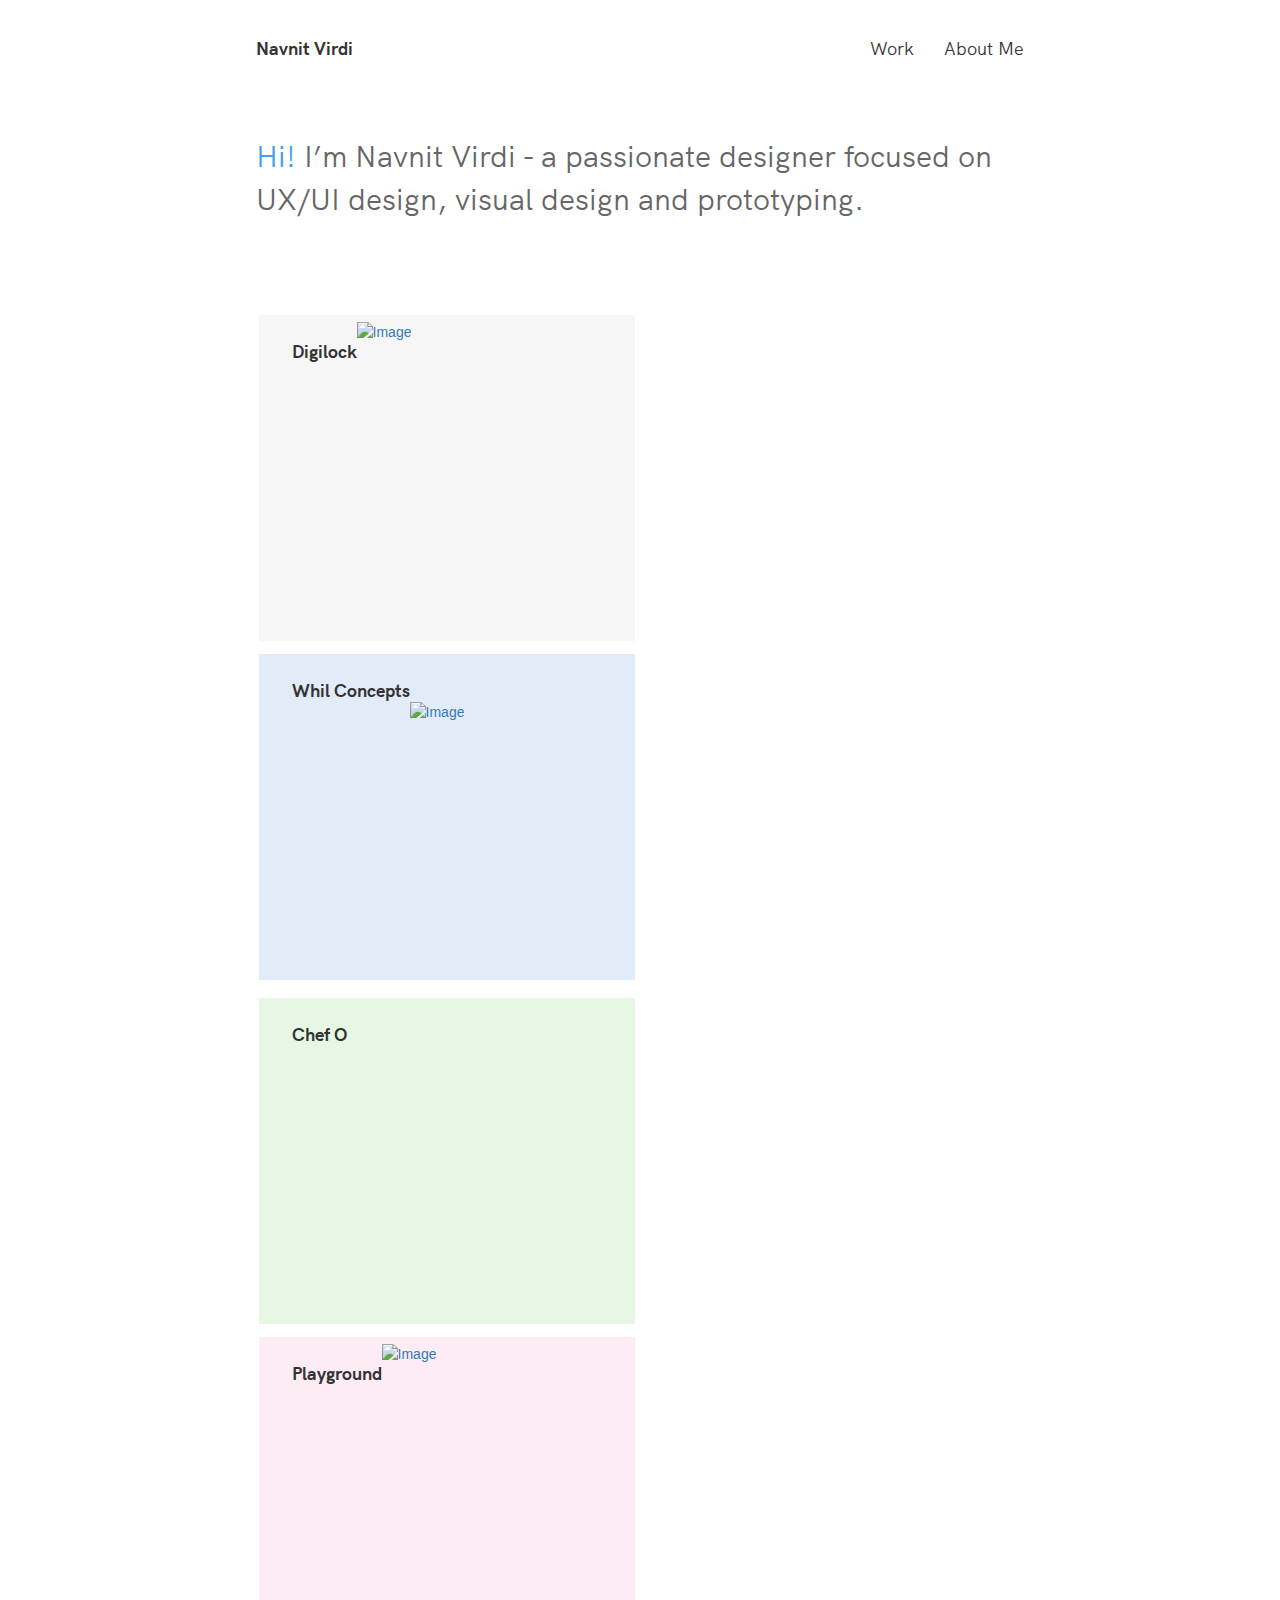
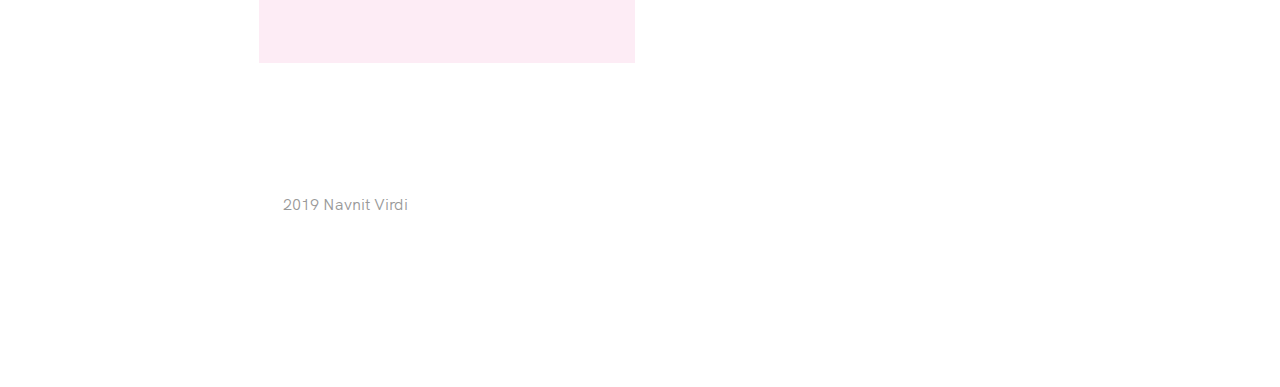
==== commit 922337ee: "Update index.html" ====
--- a/index.html
+++ b/index.html
@@ -32,8 +32,8 @@
       </div>
       <div class="collapse navbar-collapse" id="myNavbar" style="padding-right:0px;">
         <ul class="nav navbar-nav navbar-right" style="padding-right:0px;margin-right:0px">
-          <li><a href="http://www.nvirdi.com#work" style="color: #333333;font-family: hk_groteskbold;">Work</a></li>
-          <li><a href="http://www.nvirdi.com/about" style="color: #666666;padding-right:0%;">About Me</a></li>
+          <li><a href="http://www.nvirdi.com#work" class="hihover" style="color: #333333;">Work</a></li>
+          <li><a href="http://www.nvirdi.com/about" class="hihover" style="color: #333333;padding-right:0%;">About Me</a></li>
         </ul>
       </div>
     </div>
--- a/styles.css
+++ b/styles.css
@@ -51,6 +51,7 @@
 
 .rectangle:hover {
     background: #333333;
+    cursor: pointer;
 }
 
 
@@ -572,4 +573,8 @@
 #myNavBar {
     padding-left: 0px;
     padding-right: 0px;
-}+}
+
+.hihover:hover {
+    font-family: "hk_groteskbold";
+}
